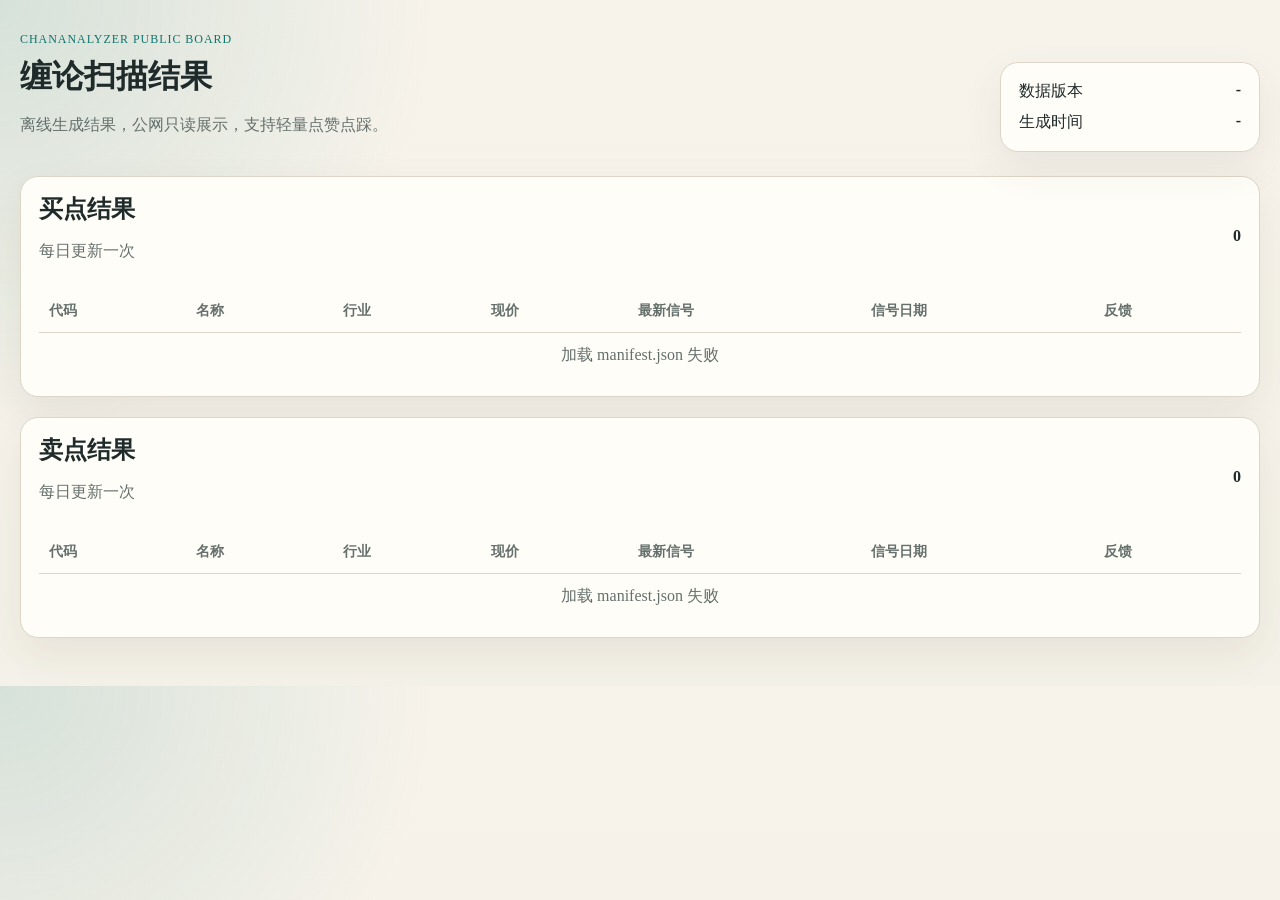
==== public-web/index.html @ b8784fa4 "feat: add public deployment scripts and feedback service with frontend integration" ====
<!DOCTYPE html>
<html lang="zh-CN">
<head>
  <meta charset="UTF-8">
  <meta name="viewport" content="width=device-width, initial-scale=1.0">
  <title>ChanAnalyzer Scan Results</title>
  <link rel="stylesheet" href="./assets/styles.css">
</head>
<body>
  <main class="page">
    <header class="hero">
      <div>
        <p class="eyebrow">ChanAnalyzer Public Board</p>
        <h1>缠论扫描结果</h1>
        <p class="subtitle">离线生成结果，公网只读展示，支持轻量点赞点踩。</p>
      </div>
      <div class="meta-card">
        <div class="meta-row">
          <span>数据版本</span>
          <strong id="manifest-version">-</strong>
        </div>
        <div class="meta-row">
          <span>生成时间</span>
          <strong id="manifest-time">-</strong>
        </div>
      </div>
    </header>

    <section class="panel">
      <div class="panel-header">
        <div>
          <h2>买点结果</h2>
          <p id="buy-cache-time" class="panel-meta">每日更新一次</p>
        </div>
        <strong id="buy-count">0</strong>
      </div>
      <div class="table-wrap">
        <table>
          <thead>
            <tr>
              <th>代码</th>
              <th>名称</th>
              <th>行业</th>
              <th>现价</th>
              <th>最新信号</th>
              <th>信号日期</th>
              <th>反馈</th>
            </tr>
          </thead>
          <tbody id="buy-table-body">
            <tr><td colspan="7" class="empty">加载中...</td></tr>
          </tbody>
        </table>
      </div>
    </section>

    <section class="panel">
      <div class="panel-header">
        <div>
          <h2>卖点结果</h2>
          <p id="sell-cache-time" class="panel-meta">每日更新一次</p>
        </div>
        <strong id="sell-count">0</strong>
      </div>
      <div class="table-wrap">
        <table>
          <thead>
            <tr>
              <th>代码</th>
              <th>名称</th>
              <th>行业</th>
              <th>现价</th>
              <th>最新信号</th>
              <th>信号日期</th>
              <th>反馈</th>
            </tr>
          </thead>
          <tbody id="sell-table-body">
            <tr><td colspan="7" class="empty">加载中...</td></tr>
          </tbody>
        </table>
      </div>
    </section>
  </main>

  <script src="./assets/config.js"></script>
  <script src="./assets/feedback.js"></script>
  <script src="./assets/app.js"></script>
</body>
</html>
---- public-web/assets/styles.css ----
:root {
  --bg: #f4f1e8;
  --panel: #fffdf8;
  --ink: #1f2a2a;
  --muted: #65706c;
  --line: #ddd5c7;
  --accent: #0f766e;
  --accent-strong: #115e59;
  --danger: #b42318;
  --danger-soft: #fef3f2;
}

* {
  box-sizing: border-box;
}

body {
  margin: 0;
  color: var(--ink);
  background:
    radial-gradient(circle at top left, rgba(15, 118, 110, 0.14), transparent 30%),
    linear-gradient(180deg, #f7f3eb 0%, var(--bg) 100%);
  font-family: Georgia, "Noto Serif SC", serif;
}

.page {
  max-width: 1280px;
  margin: 0 auto;
  padding: 32px 20px 48px;
}

.hero {
  display: flex;
  gap: 24px;
  justify-content: space-between;
  align-items: end;
  margin-bottom: 24px;
}

.eyebrow {
  margin: 0 0 8px;
  color: var(--accent);
  text-transform: uppercase;
  letter-spacing: 0.08em;
  font-size: 12px;
}

h1, h2 {
  margin: 0;
}

.subtitle, .panel-meta {
  color: var(--muted);
}

.meta-card, .panel {
  background: var(--panel);
  border: 1px solid var(--line);
  border-radius: 18px;
  box-shadow: 0 16px 40px rgba(73, 61, 40, 0.08);
}

.meta-card {
  min-width: 260px;
  padding: 18px;
}

.meta-row {
  display: flex;
  justify-content: space-between;
  gap: 16px;
}

.meta-row + .meta-row {
  margin-top: 10px;
}

.panel {
  margin-top: 20px;
  padding: 16px 18px 18px;
}

.panel-header {
  display: flex;
  justify-content: space-between;
  align-items: center;
  margin-bottom: 12px;
}

.table-wrap {
  overflow-x: auto;
}

table {
  width: 100%;
  border-collapse: collapse;
}

th, td {
  padding: 12px 10px;
  border-top: 1px solid var(--line);
  text-align: left;
  vertical-align: top;
}

thead th {
  border-top: 0;
  color: var(--muted);
  font-size: 14px;
}

.feedback {
  display: flex;
  align-items: center;
  gap: 8px;
  flex-wrap: wrap;
}

.vote-btn {
  border: 1px solid var(--accent);
  background: white;
  color: var(--accent-strong);
  border-radius: 999px;
  padding: 6px 10px;
  cursor: pointer;
}

.vote-btn.active {
  background: var(--accent);
  color: white;
}

.vote-btn.negative {
  border-color: #d92d20;
  color: var(--danger);
}

.vote-btn.negative.active {
  background: #d92d20;
  color: white;
}

.feedback.busy {
  opacity: 0.6;
  pointer-events: none;
}

.score {
  color: var(--muted);
  font-size: 13px;
}

.empty {
  text-align: center;
  color: var(--muted);
}

@media (max-width: 768px) {
  .hero {
    flex-direction: column;
    align-items: stretch;
  }

  .meta-card {
    min-width: 0;
  }

  th:nth-child(3),
  td:nth-child(3) {
    display: none;
  }
}
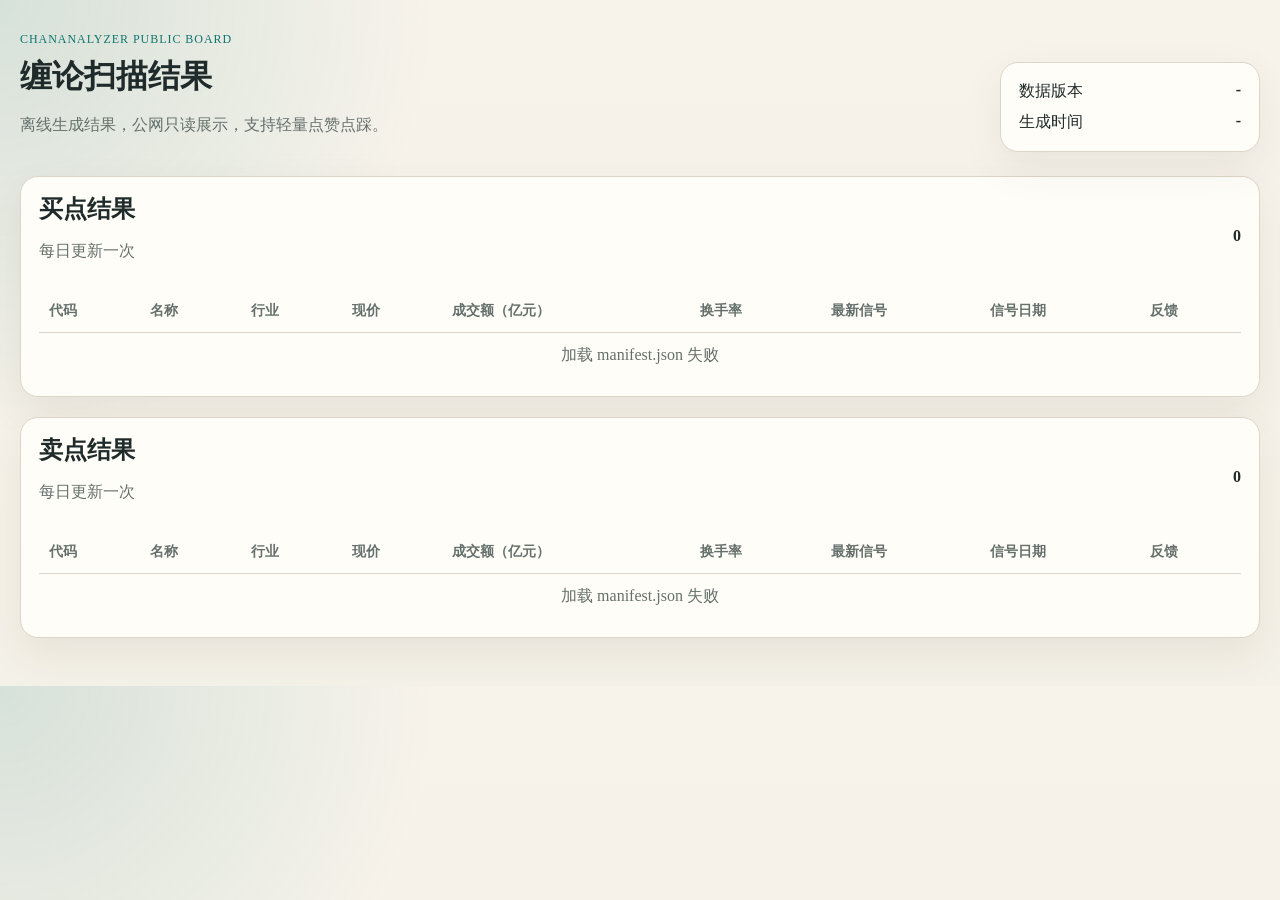
==== commit 289e46b4: "feat: add daily turnover amount and turnover rate to stock data; update frontend to display new metr" ====
--- a/public-web/index.html
+++ b/public-web/index.html
@@ -42,13 +42,15 @@
               <th>名称</th>
               <th>行业</th>
               <th>现价</th>
+              <th>成交额（亿元）</th>
+              <th>换手率</th>
               <th>最新信号</th>
               <th>信号日期</th>
               <th>反馈</th>
             </tr>
           </thead>
           <tbody id="buy-table-body">
-            <tr><td colspan="7" class="empty">加载中...</td></tr>
+            <tr><td colspan="9" class="empty">加载中...</td></tr>
           </tbody>
         </table>
       </div>
@@ -70,13 +72,15 @@
               <th>名称</th>
               <th>行业</th>
               <th>现价</th>
+              <th>成交额（亿元）</th>
+              <th>换手率</th>
               <th>最新信号</th>
               <th>信号日期</th>
               <th>反馈</th>
             </tr>
           </thead>
           <tbody id="sell-table-body">
-            <tr><td colspan="7" class="empty">加载中...</td></tr>
+            <tr><td colspan="9" class="empty">加载中...</td></tr>
           </tbody>
         </table>
       </div>
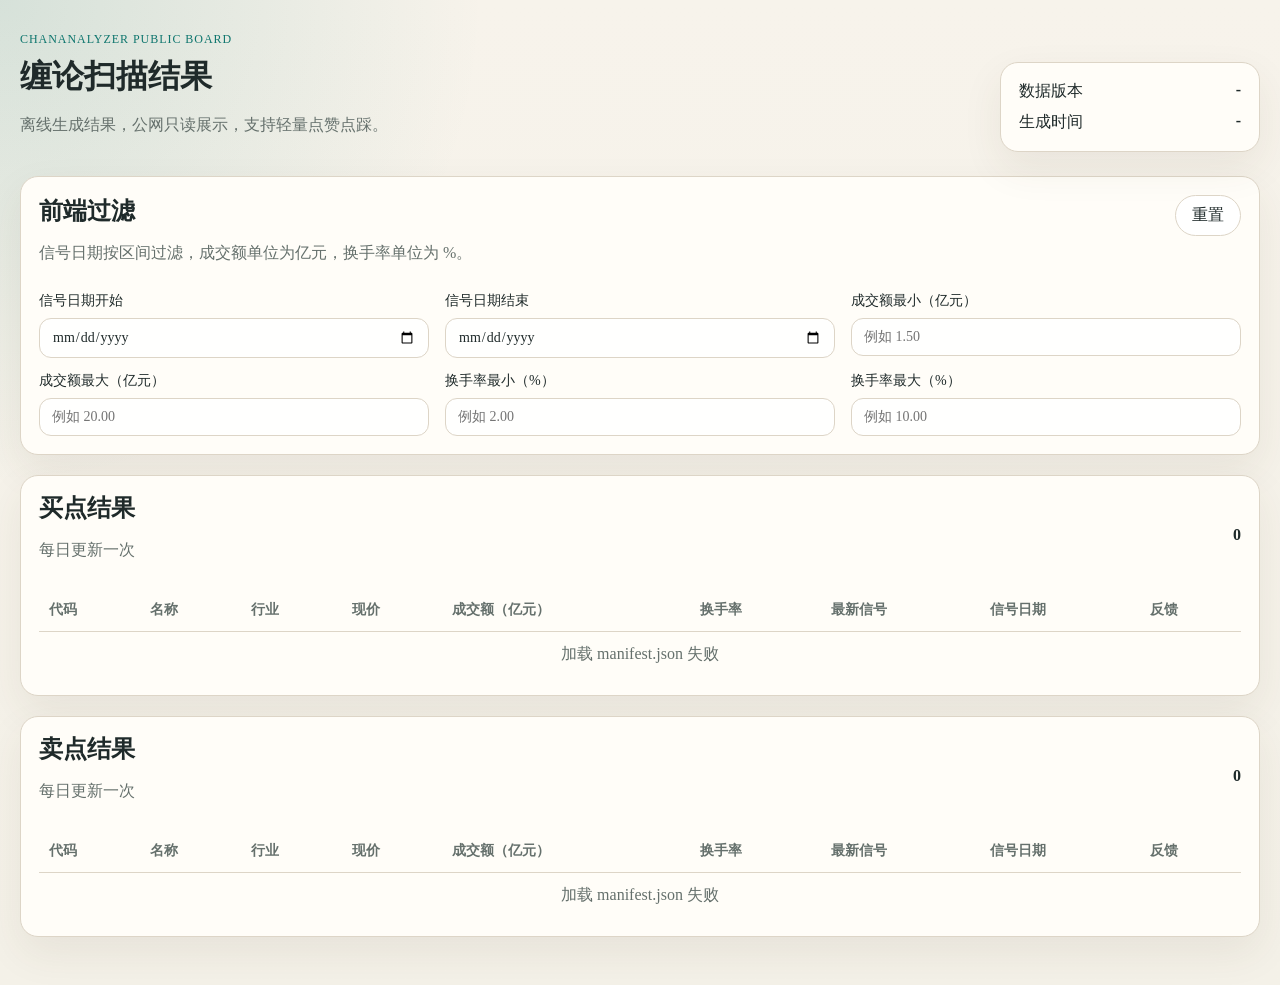
==== commit 6f523401: "feat: implement frontend filtering options for stock data, including date range and financial metric" ====
--- a/public-web/index.html
+++ b/public-web/index.html
@@ -25,6 +25,42 @@
         </div>
       </div>
     </header>
+
+    <section class="panel filter-panel">
+      <div class="panel-header filter-header">
+        <div>
+          <h2>前端过滤</h2>
+          <p class="panel-meta">信号日期按区间过滤，成交额单位为亿元，换手率单位为 %。</p>
+        </div>
+        <button id="filter-reset" class="secondary-btn" type="button">重置</button>
+      </div>
+      <div class="filter-grid">
+        <label class="filter-field">
+          <span>信号日期开始</span>
+          <input id="filter-signal-date-from" type="date">
+        </label>
+        <label class="filter-field">
+          <span>信号日期结束</span>
+          <input id="filter-signal-date-to" type="date">
+        </label>
+        <label class="filter-field">
+          <span>成交额最小（亿元）</span>
+          <input id="filter-amount-min" type="number" min="0" step="0.01" placeholder="例如 1.50">
+        </label>
+        <label class="filter-field">
+          <span>成交额最大（亿元）</span>
+          <input id="filter-amount-max" type="number" min="0" step="0.01" placeholder="例如 20.00">
+        </label>
+        <label class="filter-field">
+          <span>换手率最小（%）</span>
+          <input id="filter-turnover-min" type="number" min="0" step="0.01" placeholder="例如 2.00">
+        </label>
+        <label class="filter-field">
+          <span>换手率最大（%）</span>
+          <input id="filter-turnover-max" type="number" min="0" step="0.01" placeholder="例如 10.00">
+        </label>
+      </div>
+    </section>
 
     <section class="panel">
       <div class="panel-header">
--- a/public-web/assets/styles.css
+++ b/public-web/assets/styles.css
@@ -80,11 +80,69 @@
   padding: 16px 18px 18px;
 }
 
+.filter-panel {
+  padding-top: 18px;
+}
+
 .panel-header {
   display: flex;
   justify-content: space-between;
   align-items: center;
   margin-bottom: 12px;
+}
+
+.filter-header {
+  gap: 16px;
+  align-items: start;
+}
+
+.filter-grid {
+  display: grid;
+  grid-template-columns: repeat(3, minmax(0, 1fr));
+  gap: 14px 16px;
+}
+
+.filter-field {
+  display: flex;
+  flex-direction: column;
+  gap: 8px;
+  color: var(--muted);
+  font-size: 14px;
+}
+
+.filter-field span {
+  color: var(--ink);
+}
+
+.filter-field input {
+  width: 100%;
+  border: 1px solid var(--line);
+  border-radius: 12px;
+  padding: 10px 12px;
+  background: rgba(255, 255, 255, 0.9);
+  color: var(--ink);
+  font: inherit;
+}
+
+.filter-field input:focus {
+  outline: 2px solid rgba(15, 118, 110, 0.18);
+  outline-offset: 1px;
+  border-color: var(--accent);
+}
+
+.secondary-btn {
+  border: 1px solid var(--line);
+  background: #fff;
+  color: var(--ink);
+  border-radius: 999px;
+  padding: 9px 16px;
+  cursor: pointer;
+  font: inherit;
+}
+
+.secondary-btn:hover {
+  border-color: var(--accent);
+  color: var(--accent-strong);
 }
 
 .table-wrap {
@@ -161,6 +219,14 @@
     align-items: stretch;
   }
 
+  .filter-header {
+    flex-direction: column;
+  }
+
+  .filter-grid {
+    grid-template-columns: 1fr;
+  }
+
   .meta-card {
     min-width: 0;
   }
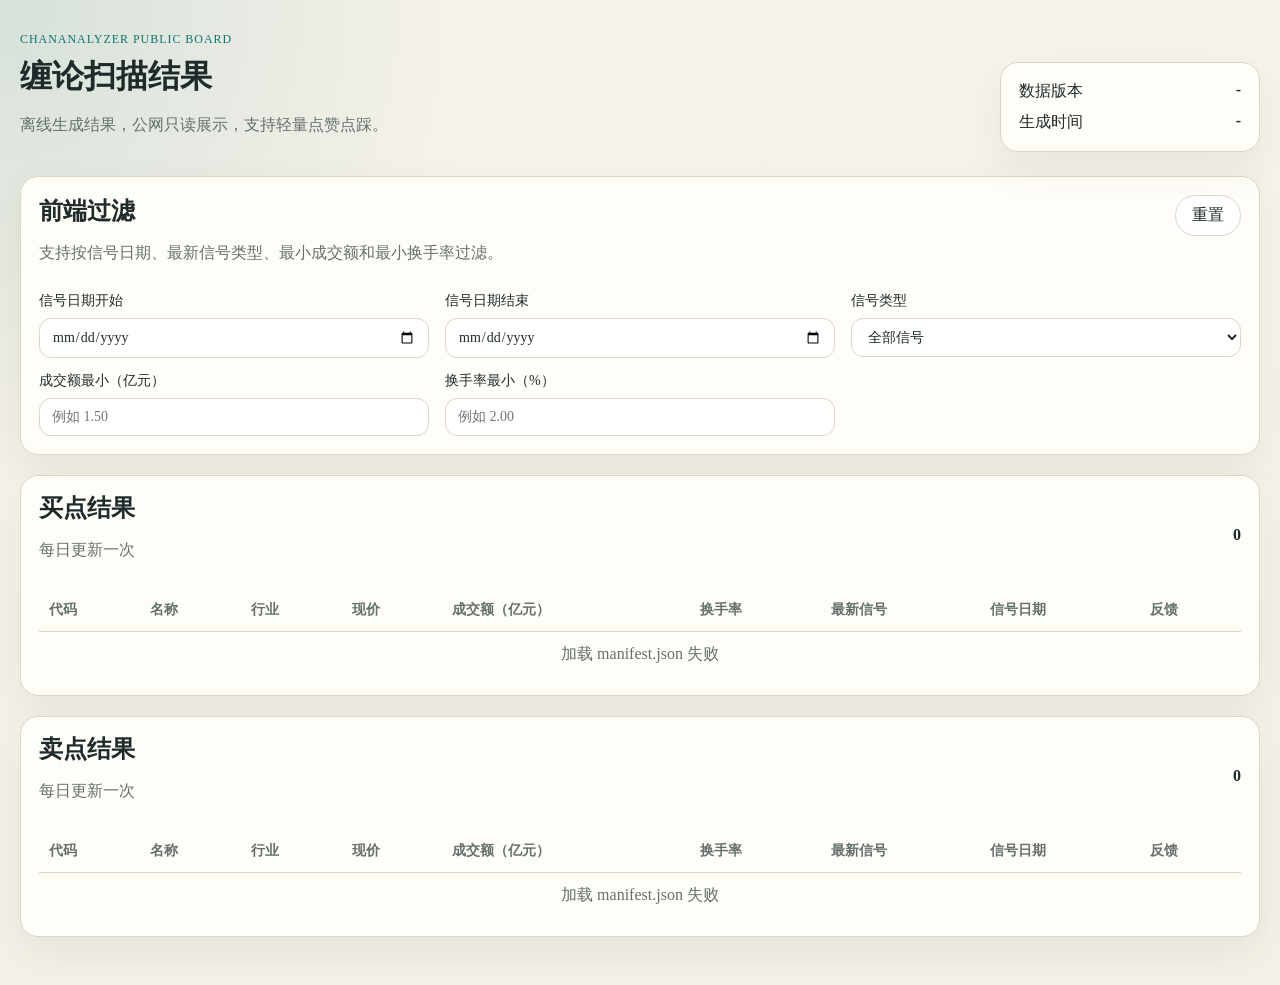
==== commit e1e90b17: "feat: enhance frontend filtering options by adding signal type selection and updating filter descrip" ====
--- a/public-web/index.html
+++ b/public-web/index.html
@@ -30,7 +30,7 @@
       <div class="panel-header filter-header">
         <div>
           <h2>前端过滤</h2>
-          <p class="panel-meta">信号日期按区间过滤，成交额单位为亿元，换手率单位为 %。</p>
+          <p class="panel-meta">支持按信号日期、最新信号类型、最小成交额和最小换手率过滤。</p>
         </div>
         <button id="filter-reset" class="secondary-btn" type="button">重置</button>
       </div>
@@ -44,20 +44,18 @@
           <input id="filter-signal-date-to" type="date">
         </label>
         <label class="filter-field">
+          <span>信号类型</span>
+          <select id="filter-signal-type">
+            <option value="">全部信号</option>
+          </select>
+        </label>
+        <label class="filter-field">
           <span>成交额最小（亿元）</span>
           <input id="filter-amount-min" type="number" min="0" step="0.01" placeholder="例如 1.50">
         </label>
         <label class="filter-field">
-          <span>成交额最大（亿元）</span>
-          <input id="filter-amount-max" type="number" min="0" step="0.01" placeholder="例如 20.00">
-        </label>
-        <label class="filter-field">
           <span>换手率最小（%）</span>
           <input id="filter-turnover-min" type="number" min="0" step="0.01" placeholder="例如 2.00">
-        </label>
-        <label class="filter-field">
-          <span>换手率最大（%）</span>
-          <input id="filter-turnover-max" type="number" min="0" step="0.01" placeholder="例如 10.00">
         </label>
       </div>
     </section>
--- a/public-web/assets/styles.css
+++ b/public-web/assets/styles.css
@@ -114,7 +114,8 @@
   color: var(--ink);
 }
 
-.filter-field input {
+.filter-field input,
+.filter-field select {
   width: 100%;
   border: 1px solid var(--line);
   border-radius: 12px;
@@ -124,7 +125,8 @@
   font: inherit;
 }
 
-.filter-field input:focus {
+.filter-field input:focus,
+.filter-field select:focus {
   outline: 2px solid rgba(15, 118, 110, 0.18);
   outline-offset: 1px;
   border-color: var(--accent);
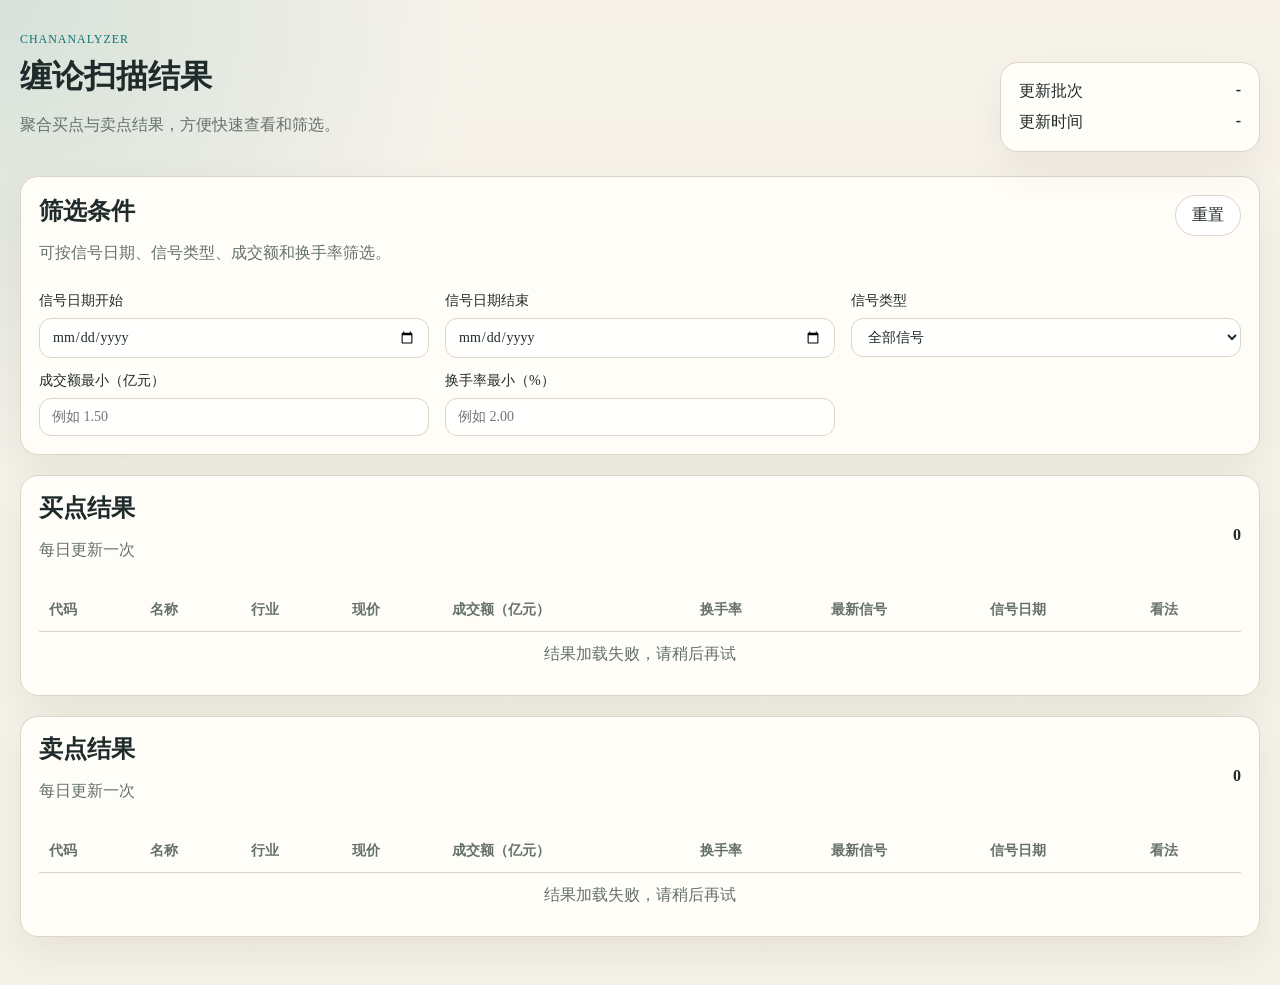
==== commit da991d64: "feat: update UI text and error messages for improved clarity and user experience" ====
--- a/public-web/index.html
+++ b/public-web/index.html
@@ -3,24 +3,24 @@
 <head>
   <meta charset="UTF-8">
   <meta name="viewport" content="width=device-width, initial-scale=1.0">
-  <title>ChanAnalyzer Scan Results</title>
+  <title>ChanAnalyzer 缠论扫描结果</title>
   <link rel="stylesheet" href="./assets/styles.css">
 </head>
 <body>
   <main class="page">
     <header class="hero">
       <div>
-        <p class="eyebrow">ChanAnalyzer Public Board</p>
+        <p class="eyebrow">ChanAnalyzer</p>
         <h1>缠论扫描结果</h1>
-        <p class="subtitle">离线生成结果，公网只读展示，支持轻量点赞点踩。</p>
+        <p class="subtitle">聚合买点与卖点结果，方便快速查看和筛选。</p>
       </div>
       <div class="meta-card">
         <div class="meta-row">
-          <span>数据版本</span>
+          <span>更新批次</span>
           <strong id="manifest-version">-</strong>
         </div>
         <div class="meta-row">
-          <span>生成时间</span>
+          <span>更新时间</span>
           <strong id="manifest-time">-</strong>
         </div>
       </div>
@@ -29,8 +29,8 @@
     <section class="panel filter-panel">
       <div class="panel-header filter-header">
         <div>
-          <h2>前端过滤</h2>
-          <p class="panel-meta">支持按信号日期、最新信号类型、最小成交额和最小换手率过滤。</p>
+          <h2>筛选条件</h2>
+          <p class="panel-meta">可按信号日期、信号类型、成交额和换手率筛选。</p>
         </div>
         <button id="filter-reset" class="secondary-btn" type="button">重置</button>
       </div>
@@ -80,11 +80,11 @@
               <th>换手率</th>
               <th>最新信号</th>
               <th>信号日期</th>
-              <th>反馈</th>
+              <th>看法</th>
             </tr>
           </thead>
           <tbody id="buy-table-body">
-            <tr><td colspan="9" class="empty">加载中...</td></tr>
+            <tr><td colspan="9" class="empty">正在加载结果...</td></tr>
           </tbody>
         </table>
       </div>
@@ -110,11 +110,11 @@
               <th>换手率</th>
               <th>最新信号</th>
               <th>信号日期</th>
-              <th>反馈</th>
+              <th>看法</th>
             </tr>
           </thead>
           <tbody id="sell-table-body">
-            <tr><td colspan="9" class="empty">加载中...</td></tr>
+            <tr><td colspan="9" class="empty">正在加载结果...</td></tr>
           </tbody>
         </table>
       </div>
--- a/public-web/assets/styles.css
+++ b/public-web/assets/styles.css
@@ -169,6 +169,17 @@
   font-size: 14px;
 }
 
+.stock-code-link {
+  color: var(--accent-strong);
+  text-decoration: none;
+  font-weight: 700;
+}
+
+.stock-code-link:hover {
+  color: var(--accent);
+  text-decoration: underline;
+}
+
 .feedback {
   display: flex;
   align-items: center;
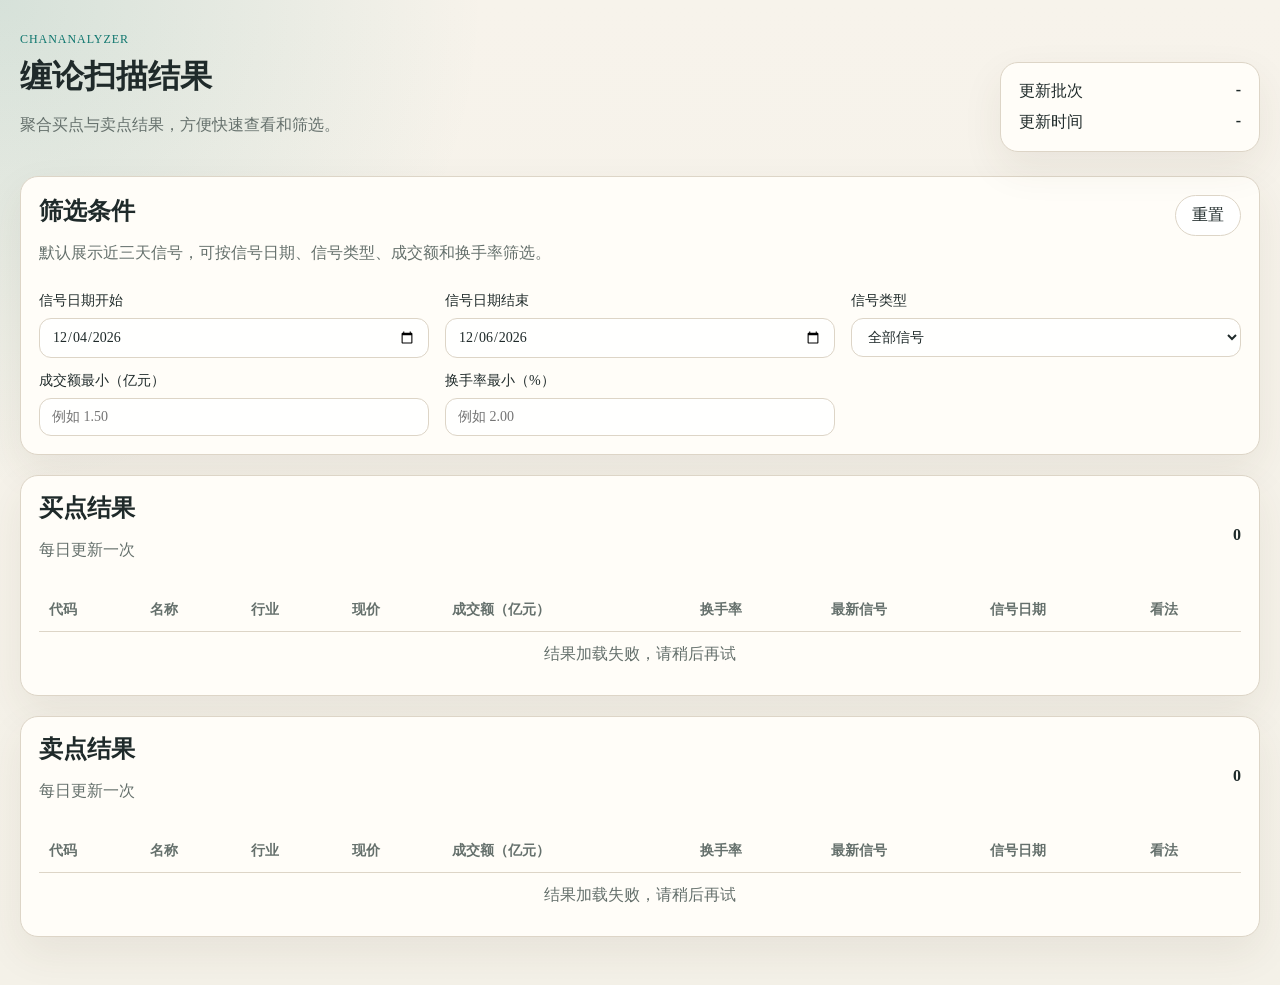
==== commit 24602717: "feat: enhance feedback service to support signal dates in voting and summary requests, update API en" ====
--- a/public-web/index.html
+++ b/public-web/index.html
@@ -30,7 +30,7 @@
       <div class="panel-header filter-header">
         <div>
           <h2>筛选条件</h2>
-          <p class="panel-meta">可按信号日期、信号类型、成交额和换手率筛选。</p>
+          <p class="panel-meta">默认展示近三天信号，可按信号日期、信号类型、成交额和换手率筛选。</p>
         </div>
         <button id="filter-reset" class="secondary-btn" type="button">重置</button>
       </div>
